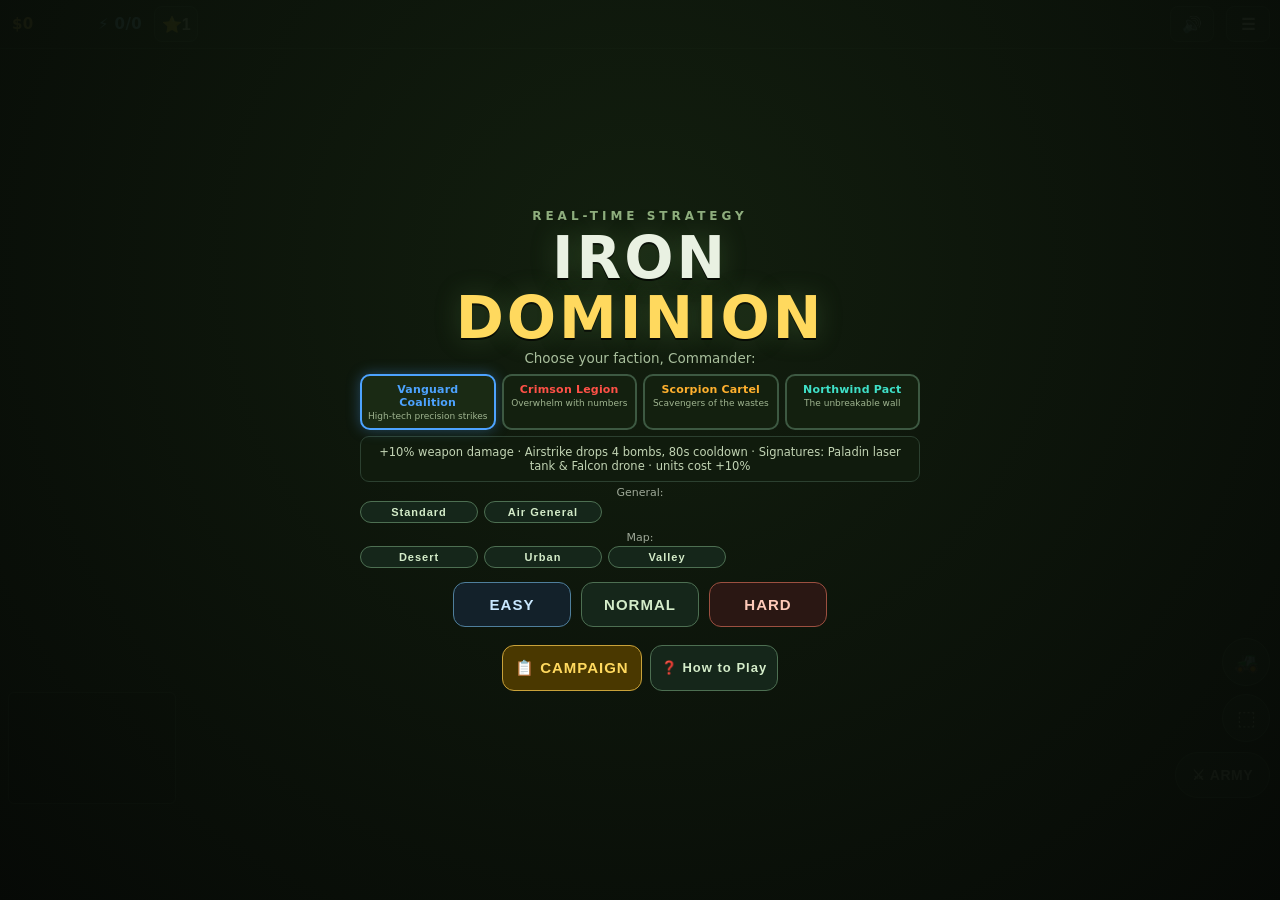
==== iron-dominion/index.html @ 322956d9 "fix(iron-dominion): compact faction grid, collapse how-to, add PWA install - Faction grid: 4-column " ====
<!DOCTYPE html>
<html lang="en">
<head>
<meta charset="utf-8">
<meta name="viewport" content="width=device-width, initial-scale=1, maximum-scale=1, user-scalable=no, viewport-fit=cover">
<meta name="mobile-web-app-capable" content="yes">
<meta name="apple-mobile-web-app-capable" content="yes">
<meta name="apple-mobile-web-app-status-bar-style" content="black-translucent">
<meta name="apple-mobile-web-app-title" content="Iron Dominion">
<meta name="theme-color" content="#0d140e">
<link rel="manifest" href="manifest.json">
<link rel="apple-touch-icon" href="icon-192.png">
<title>IRON DOMINION — Mobile RTS</title>
<link rel="stylesheet" href="css/style.css">
</head>
<body>
<canvas id="game"></canvas>
<div id="topbar">
  <span id="money">$0</span>
  <span id="power">⚡ 0/0</span>
  <button id="rankBtn" class="ibtn">⭐1</button>
  <button id="muteBtn" class="ibtn" style="margin-left:auto">🔊</button>
  <button id="menuBtn" class="ibtn">☰</button>
</div>
<div id="powers"></div>
<canvas id="mini" width="168" height="112"></canvas>
<button id="dozBtn" title="Cycle dozers">🚜</button>
<button id="selBtn" title="Box select">⬚</button>
<button id="armyBtn">⚔ ARMY</button>
<div id="card"></div>
<div id="toasts"></div>
<div id="overlay"></div>
<script>if('serviceWorker' in navigator)navigator.serviceWorker.register('sw.js')</script>
<script src="js/audio.js"></script>
<script src="js/config.js"></script>
<script src="js/state.js"></script>
<script src="js/helpers.js"></script>
<script src="js/world.js"></script>
<script src="js/units.js"></script>
<script src="js/buildings.js"></script>
<script src="js/projectiles.js"></script>
<script src="js/ai.js"></script>
<script src="js/render.js"></script>
<script src="js/campaign.js"></script>
<script src="js/ui.js"></script>
<script src="js/main.js"></script>
</body>
</html>
---- iron-dominion/css/style.css ----
*{margin:0;padding:0;box-sizing:border-box;-webkit-tap-highlight-color:transparent;user-select:none;-webkit-user-select:none;touch-action:manipulation}
html,body{width:100%;height:100%;overflow:hidden;position:fixed;background:#0a0e09;color:#dce6d4;font-family:"Segoe UI",Roboto,system-ui,sans-serif}
#game{position:absolute;inset:0;display:block;touch-action:none}
#topbar{position:absolute;top:0;left:0;right:0;z-index:6;display:flex;align-items:center;gap:12px;
  padding:calc(6px + env(safe-area-inset-top)) 10px 6px 12px;
  background:linear-gradient(#0d140eee,#0d140e99);border-bottom:1px solid #2d4231;font-weight:700;font-size:15px;letter-spacing:.4px}
#money{color:#ffd95e;min-width:74px}
#power{color:#86d7ff}
#power.low{color:#ff6a5e;animation:blink 1s infinite}
@keyframes blink{50%{opacity:.4}}
.ibtn{background:#16221a;border:1px solid #3a533e;color:#dce6d4;border-radius:8px;min-width:44px;height:36px;font-size:16px;font-weight:700}
.ibtn:active{background:#26392a}
#rankBtn.pts{border-color:#ffd95e;color:#ffe9a0;box-shadow:0 0 12px #ffd95e66;animation:rpulse 1.3s infinite}
@keyframes rpulse{50%{box-shadow:0 0 20px #ffd95eaa}}
#powers{position:absolute;left:8px;top:calc(54px + env(safe-area-inset-top));z-index:5;display:flex;flex-direction:column;gap:8px}
.pbtn{width:54px;height:54px;border-radius:14px;background:#13211bee;border:1px solid #3f5d70;color:#bfe6ff;
  font-size:19px;line-height:1.05;display:flex;flex-direction:column;align-items:center;justify-content:center;
  box-shadow:0 3px 10px #0007}
.pbtn .pcd{font-size:9px;font-weight:800;letter-spacing:.4px;color:#9fc6de;margin-top:1px}
.pbtn:active{background:#1f3442}
.pbtn:disabled{opacity:.45}
.pbtn.arm{background:#5e2d20;border-color:#ff9a6b;color:#ffd9c9;box-shadow:0 0 14px #ff8a5577}
.pbtn.arm .pcd{color:#ffc9ae}
#pw_nuke{border-color:#8a5a2e;color:#ffd9a8}#pw_nuke .pcd{color:#e8c184}
#pw_nuke:not(:disabled){border-color:#ffb02e;box-shadow:0 0 16px #ffb02e55;animation:npulse 1.2s infinite}
@keyframes npulse{50%{box-shadow:0 0 26px #ffb02e99}}
.hid{display:none!important}
#mini{position:absolute;left:8px;bottom:calc(96px + env(safe-area-inset-bottom));width:168px;height:112px;z-index:5;
  border:1px solid #3a533e;border-radius:6px;background:#000;touch-action:none}
#armyBtn{position:absolute;right:10px;bottom:calc(102px + env(safe-area-inset-bottom));z-index:5;height:46px;padding:0 16px;
  border-radius:23px;background:#1b2a1f;border:1px solid #4d6f52;color:#d4ecc9;font-weight:800;font-size:14px;letter-spacing:.5px}
#armyBtn:active{background:#2b4530}
#selBtn,#dozBtn{position:absolute;right:10px;z-index:5;width:48px;height:48px;border-radius:24px;
  background:#1b2a1f;border:1px solid #4d6f52;color:#d4ecc9;font-size:20px}
#selBtn{bottom:calc(158px + env(safe-area-inset-bottom))}
#dozBtn{bottom:calc(214px + env(safe-area-inset-bottom))}
#selBtn:active,#dozBtn:active{background:#2b4530}
#selBtn.on{background:#3a5a2a;border-color:#9fe27c;box-shadow:0 0 12px #9fe27c55}
#card{position:absolute;left:0;right:0;bottom:0;z-index:6;min-height:84px;display:flex;gap:8px;align-items:stretch;overflow-x:auto;
  padding:8px 8px calc(8px + env(safe-area-inset-bottom));
  background:linear-gradient(#101a11cc,#0b110cf2);border-top:1px solid #2d4231}
#card:empty{display:none}
#card::-webkit-scrollbar{display:none}
.cbtn{flex:0 0 auto;min-width:82px;max-width:124px;background:#172519;border:1px solid #3d5942;border-radius:10px;color:#e9f1e2;
  padding:8px 9px;display:flex;flex-direction:column;align-items:center;justify-content:center;gap:2px}
.cbtn:active{background:#23381f}
.cbtn:disabled{opacity:.35}
.cbtn .ic{font-size:25px;line-height:1.1}
.cbtn .icimg{width:36px;height:36px;display:block;margin:0 auto}
.qimg{width:20px;height:20px;vertical-align:middle}
.cbtn.sig{border-color:#8a6d2e;background:#1f1d12}
.fgrid{display:grid;grid-template-columns:repeat(4,1fr);gap:6px;margin:8px 0 6px}
.fcard{border:2px solid #3d5942;border-radius:10px;padding:7px 5px;background:#13200f;text-align:center;cursor:pointer}
.fcard .fname{font-weight:800;font-size:11px;color:var(--fc);letter-spacing:.2px}
.fcard .ftag{font-size:9px;color:#9eb38f;margin-top:2px}
.fcard.sel{border-color:var(--fc);background:#1a2a14;box-shadow:0 0 14px color-mix(in srgb,var(--fc) 35%,transparent)}
.fdesc{font-size:11.5px;color:#c2d4b4;background:#101b0d;border:1px solid #2c4030;border-radius:9px;padding:8px 10px;margin-bottom:4px;min-height:42px}
.cbtn .nm{font-size:10.5px;white-space:nowrap;opacity:.95}
.cbtn .cost{font-size:11px;color:#ffd95e;font-weight:700}
.cbtn.confirm{background:#1e3c23;border-color:#62b169;min-width:96px}
.cbtn.cancel{background:#3c1e1e;border-color:#ad5c52;min-width:84px}
.cbtn.warn{border-color:#a8884a}
.cinfo{flex:0 0 auto;display:flex;flex-direction:column;justify-content:center;gap:3px;padding:4px 10px;font-size:12px;color:#b9cbae;max-width:46vw}
.cinfo b{color:#e9f1e2;font-size:13px}
.qrow{display:flex;gap:4px;align-items:center}
.qchip{background:#21331f;border:1px solid #3d5942;border-radius:6px;font-size:11px;padding:2px 7px;color:#cfe3c4}
#toasts{position:absolute;top:calc(56px + env(safe-area-inset-top));left:50%;transform:translateX(-50%);z-index:8;
  display:flex;flex-direction:column;gap:6px;pointer-events:none;width:max-content;max-width:92%}
.toast{background:#101c12e8;border:1px solid #41603f;padding:8px 16px;border-radius:8px;font-size:13px;font-weight:600;text-align:center;
  box-shadow:0 4px 14px #0009;animation:tin .22s ease}
@keyframes tin{from{opacity:0;transform:translateY(-8px)}to{opacity:1;transform:none}}
#overlay{position:absolute;inset:0;z-index:20;background:radial-gradient(ellipse at 50% 30%,#13200fee,#060906f6);
  display:flex;align-items:center;justify-content:center;text-align:center;padding:18px;overflow-y:auto}
.panel{max-width:560px;width:100%}
.eyebrow{font-size:12px;letter-spacing:4px;color:#8fae7e;font-weight:700}
h1{font-size:clamp(34px,9vw,58px);letter-spacing:3px;color:#e9f1e2;line-height:1.02;margin:6px 0 2px;
  text-shadow:0 0 26px #6fae5b44,0 2px 0 #000}
h1 span{color:#ffd95e}
.sub{color:#a9bf9d;font-size:13.5px;margin-bottom:18px}
.dbtns{display:flex;gap:10px;justify-content:center;flex-wrap:wrap;margin:14px 0 18px}
.dbtn{min-width:118px;padding:13px 10px;border-radius:12px;font-weight:800;font-size:15px;letter-spacing:1px;border:1px solid #4d6f52;background:#15261a;color:#d4ecc9}
.dbtn:active{background:#27422c}
.dbtn.hard{border-color:#9c5040;color:#ffc9b8;background:#2a1713}
.dbtn.easy{border-color:#4f7f9c;color:#c9e8ff;background:#13212a}
.howto{font-size:12.5px;color:#9db391;line-height:1.75;text-align:left;display:none;background:#0e160fcc;border:1px solid #2d4231;border-radius:12px;padding:12px 16px}
.howto.open{display:inline-block}
.dbtn.install{border-color:#4a8ccc;color:#c9e4ff;background:#101e2a}
#installBtn{display:none}
.howto b{color:#dce6d4}
.bigres{font-size:clamp(40px,10vw,64px);font-weight:900;letter-spacing:4px;margin:4px 0}
.bigres.win{color:#9fe27c;text-shadow:0 0 30px #6fae5b66}
.bigres.lose{color:#ff7a68;text-shadow:0 0 30px #ae3c2c66}
@media (orientation:landscape) and (max-height:520px){
  #topbar{padding-top:calc(3px + env(safe-area-inset-top));padding-bottom:3px;font-size:13px}
  .ibtn{height:30px;min-width:36px;font-size:14px}
  #powers{top:calc(40px + env(safe-area-inset-top));gap:5px}
  .pbtn{width:44px;height:44px;font-size:15px;border-radius:11px}
  #mini{width:120px;height:80px;bottom:calc(68px + env(safe-area-inset-bottom))}
  #armyBtn{bottom:calc(72px + env(safe-area-inset-bottom));height:36px;font-size:12px;padding:0 12px}
  #selBtn{bottom:calc(116px + env(safe-area-inset-bottom));width:40px;height:40px;border-radius:20px}
  #dozBtn{bottom:calc(162px + env(safe-area-inset-bottom));width:40px;height:40px;border-radius:20px}
  #card{min-height:58px;padding:4px 6px calc(4px + env(safe-area-inset-bottom))}
  .cbtn{min-width:64px;max-width:96px;padding:4px 6px;border-radius:8px}
  .cbtn .ic{font-size:19px}
  .cbtn .nm{font-size:9px}
  .cbtn .cost{font-size:9.5px}
  .cbtn .icimg{width:28px;height:28px}
  .cinfo{font-size:11px;max-width:38vw}
}
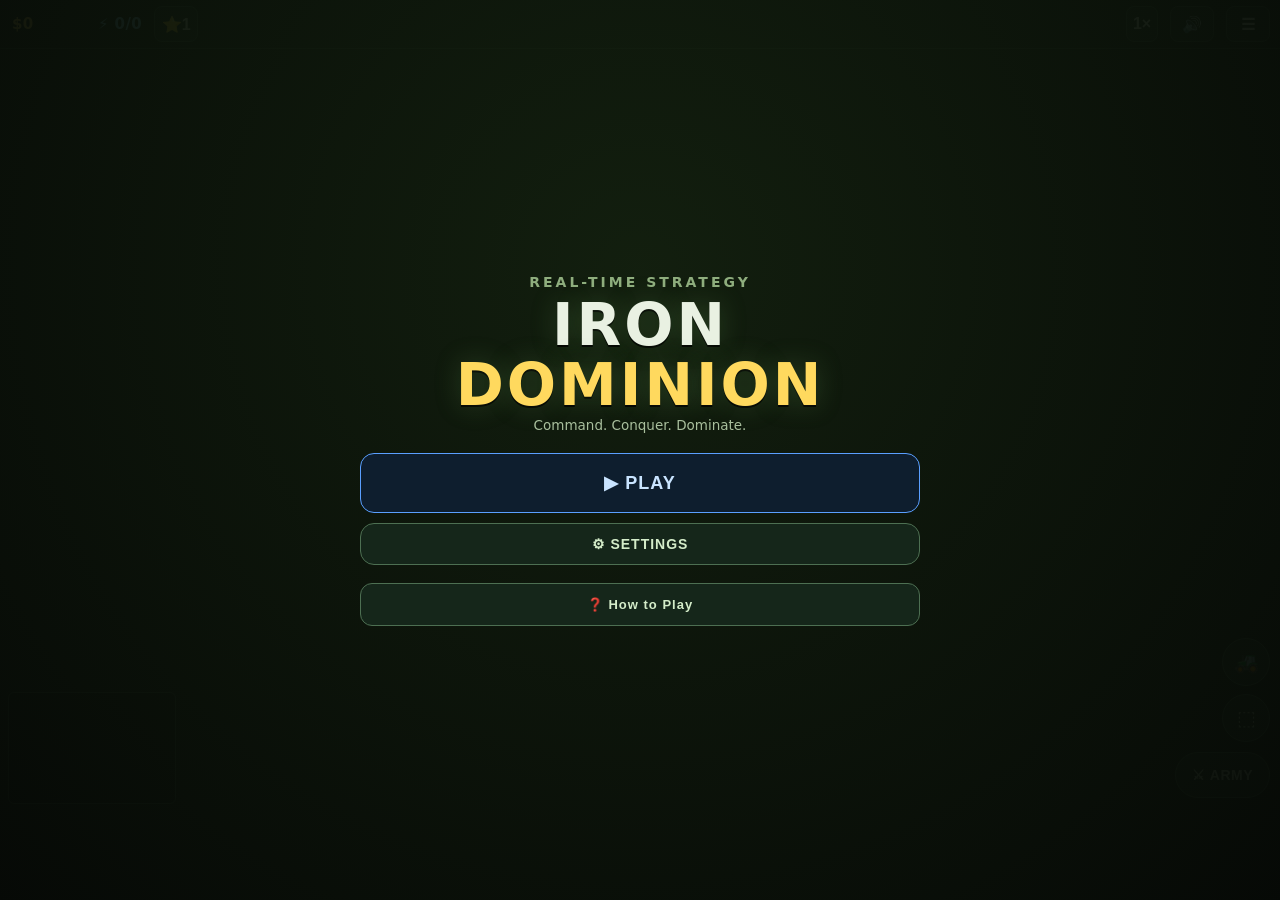
==== commit 16fe13ba: "Add game speed, kill stats, radar tower, heavy bomber, AI faction picker, map preview - Game speed t" ====
--- a/iron-dominion/index.html
+++ b/iron-dominion/index.html
@@ -19,7 +19,8 @@
   <span id="money">$0</span>
   <span id="power">⚡ 0/0</span>
   <button id="rankBtn" class="ibtn">⭐1</button>
-  <button id="muteBtn" class="ibtn" style="margin-left:auto">🔊</button>
+  <button id="speedBtn" class="ibtn" style="margin-left:auto;min-width:32px">1×</button>
+  <button id="muteBtn" class="ibtn">🔊</button>
   <button id="menuBtn" class="ibtn">☰</button>
 </div>
 <div id="powers"></div>
--- a/iron-dominion/css/style.css
+++ b/iron-dominion/css/style.css
@@ -51,8 +51,8 @@
 .cbtn.sig{border-color:#8a6d2e;background:#1f1d12}
 .fgrid{display:grid;grid-template-columns:repeat(4,1fr);gap:6px;margin:8px 0 6px}
 .fcard{border:2px solid #3d5942;border-radius:10px;padding:7px 5px;background:#13200f;text-align:center;cursor:pointer}
-.fcard .fname{font-weight:800;font-size:11px;color:var(--fc);letter-spacing:.2px}
-.fcard .ftag{font-size:9px;color:#9eb38f;margin-top:2px}
+.fcard .fname{font-weight:800;font-size:11px;color:var(--fc);letter-spacing:.2px;overflow:hidden;text-overflow:ellipsis;white-space:nowrap}
+.fcard .ftag{font-size:9px;color:#9eb38f;margin-top:2px;overflow:hidden;display:-webkit-box;-webkit-line-clamp:2;-webkit-box-orient:vertical}
 .fcard.sel{border-color:var(--fc);background:#1a2a14;box-shadow:0 0 14px color-mix(in srgb,var(--fc) 35%,transparent)}
 .fdesc{font-size:11.5px;color:#c2d4b4;background:#101b0d;border:1px solid #2c4030;border-radius:9px;padding:8px 10px;margin-bottom:4px;min-height:42px}
 .cbtn .nm{font-size:10.5px;white-space:nowrap;opacity:.95}
@@ -80,6 +80,7 @@
 .dbtns{display:flex;gap:10px;justify-content:center;flex-wrap:wrap;margin:14px 0 18px}
 .dbtn{min-width:118px;padding:13px 10px;border-radius:12px;font-weight:800;font-size:15px;letter-spacing:1px;border:1px solid #4d6f52;background:#15261a;color:#d4ecc9}
 .dbtn:active{background:#27422c}
+.dbtn.sel{border-color:#9fe27c;background:#1c3520;color:#d4f0c8;box-shadow:0 0 10px #6fae5b44}
 .dbtn.hard{border-color:#9c5040;color:#ffc9b8;background:#2a1713}
 .dbtn.easy{border-color:#4f7f9c;color:#c9e8ff;background:#13212a}
 .howto{font-size:12.5px;color:#9db391;line-height:1.75;text-align:left;display:none;background:#0e160fcc;border:1px solid #2d4231;border-radius:12px;padding:12px 16px}
@@ -90,6 +91,31 @@
 .bigres{font-size:clamp(40px,10vw,64px);font-weight:900;letter-spacing:4px;margin:4px 0}
 .bigres.win{color:#9fe27c;text-shadow:0 0 30px #6fae5b66}
 .bigres.lose{color:#ff7a68;text-shadow:0 0 30px #ae3c2c66}
+/* Multi-screen menu */
+.scr-title{font-size:clamp(11px,3vw,14px);letter-spacing:3px;color:#8fae7e;font-weight:700;margin-bottom:4px}
+.big-btn{width:100%;padding:18px 16px;border-radius:14px;font-weight:800;font-size:18px;letter-spacing:1px;border:1px solid #4d6f52;background:#15261a;color:#d4ecc9;margin-bottom:10px;display:flex;align-items:center;justify-content:center;gap:10px}
+.big-btn:active{background:#27422c}
+.big-btn.campaign{border-color:#c9a23a;background:#2a1e08;color:#ffd95e}
+.big-btn.arcade{border-color:#5a9fff;background:#0e1e2e;color:#c9e4ff}
+.nav-row{display:flex;justify-content:space-between;align-items:center;margin-top:16px;gap:10px}
+.back-btn{padding:10px 16px;font-size:13px;min-width:80px}
+.next-btn{padding:10px 20px;font-size:14px;font-weight:800;min-width:100px;background:#1c4a24;border-color:#5ec468;color:#c8f0cc}
+.fgrid2{display:grid;grid-template-columns:1fr 1fr;gap:10px;margin:10px 0 8px}
+.fcard2{border:2px solid #3d5942;border-radius:12px;padding:12px 10px;background:#13200f;text-align:left;cursor:pointer}
+.fcard2 .fname{font-weight:800;font-size:13px;color:var(--fc)}
+.fcard2 .ftag{font-size:10.5px;color:#9eb38f;margin-top:3px}
+.fcard2.sel{border-color:var(--fc);background:#1a2a14;box-shadow:0 0 14px color-mix(in srgb,var(--fc) 35%,transparent)}
+.mode-grid{display:grid;grid-template-columns:1fr 1fr;gap:8px;margin:10px 0}
+.mode-card{padding:12px 10px;border-radius:12px;border:1px solid #4d6f52;background:#15261a;color:#d4ecc9;font-weight:700;font-size:14px;text-align:center;cursor:pointer}
+.mode-card.sel{border-color:#9fe27c;background:#1c3520;color:#d4f0c8;box-shadow:0 0 10px #6fae5b44}
+.mode-card .mdesc{font-size:10px;color:#8aaa80;font-weight:400;margin-top:4px}
+.lobby-slots{display:flex;flex-direction:column;gap:5px;margin:8px 0}
+.lslot{display:flex;align-items:center;gap:7px;background:rgba(255,255,255,.04);border-radius:9px;padding:7px 8px;border:1px solid rgba(255,255,255,.07)}
+.lslot-dot{width:22px;height:22px;border-radius:50%;flex-shrink:0;display:flex;align-items:center;justify-content:center;font-size:11px;font-weight:800}
+.lslot-team{font-size:11px;padding:3px 8px;min-width:58px;flex-shrink:0}
+.lslot-team-fixed{font-size:11px;min-width:58px;flex-shrink:0;color:#8aaa80;text-align:center}
+.lslot-type{font-size:11px;flex:1;padding:4px 8px;text-align:center}
+.lslot-you{font-size:11px;flex:1;text-align:center;color:#7ac0e8;opacity:.9;font-style:italic}
 @media (orientation:landscape) and (max-height:520px){
   #topbar{padding-top:calc(3px + env(safe-area-inset-top));padding-bottom:3px;font-size:13px}
   .ibtn{height:30px;min-width:36px;font-size:14px}
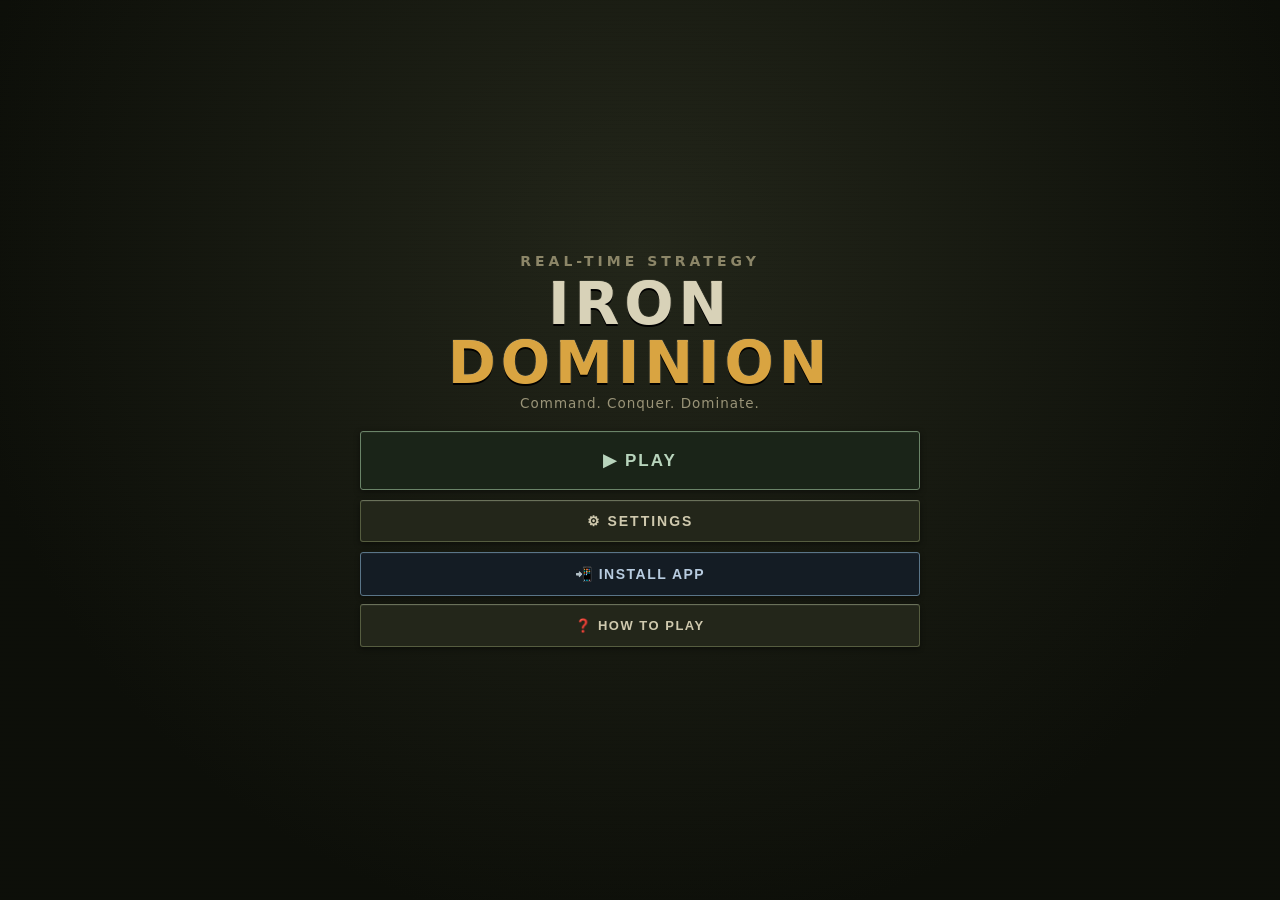
==== commit 80bbd371: "Military UI theme, PWA install fix, AI combat overhaul, QoL batch PWA install (was broken): - Icons " ====
--- a/iron-dominion/index.html
+++ b/iron-dominion/index.html
@@ -7,7 +7,7 @@
 <meta name="apple-mobile-web-app-capable" content="yes">
 <meta name="apple-mobile-web-app-status-bar-style" content="black-translucent">
 <meta name="apple-mobile-web-app-title" content="Iron Dominion">
-<meta name="theme-color" content="#0d140e">
+<meta name="theme-color" content="#1a1d14">
 <link rel="manifest" href="manifest.json">
 <link rel="apple-touch-icon" href="icon-192.png">
 <title>IRON DOMINION — Mobile RTS</title>
--- a/iron-dominion/css/style.css
+++ b/iron-dominion/css/style.css
@@ -1,132 +1,178 @@
+/* ════════════════════════════════════════════════════════
+   IRON DOMINION — military command console theme
+   Palette: gunmetal · olive drab · khaki · stencil amber
+   ════════════════════════════════════════════════════════ */
 *{margin:0;padding:0;box-sizing:border-box;-webkit-tap-highlight-color:transparent;user-select:none;-webkit-user-select:none;touch-action:manipulation}
-html,body{width:100%;height:100%;overflow:hidden;position:fixed;background:#0a0e09;color:#dce6d4;font-family:"Segoe UI",Roboto,system-ui,sans-serif}
+html,body{width:100%;height:100%;overflow:hidden;position:fixed;background:#14160f;color:#d8d2b8;
+  font-family:"Segoe UI",Roboto,system-ui,sans-serif}
 #game{position:absolute;inset:0;display:block;touch-action:none}
+
+/* ── Top command strip ───────────────────────────────── */
 #topbar{position:absolute;top:0;left:0;right:0;z-index:6;display:flex;align-items:center;gap:12px;
   padding:calc(6px + env(safe-area-inset-top)) 10px 6px 12px;
-  background:linear-gradient(#0d140eee,#0d140e99);border-bottom:1px solid #2d4231;font-weight:700;font-size:15px;letter-spacing:.4px}
-#money{color:#ffd95e;min-width:74px}
-#power{color:#86d7ff}
-#power.low{color:#ff6a5e;animation:blink 1s infinite}
+  background:linear-gradient(#1d2018f2,#171a12e6);
+  border-bottom:2px solid #3a3f2e;
+  box-shadow:inset 0 1px 0 #4a4f3c,0 2px 6px #0008;
+  font-weight:700;font-size:15px;letter-spacing:.6px}
+#money{color:#d9a441;min-width:74px;font-variant-numeric:tabular-nums}
+#power{color:#8fb96e;font-variant-numeric:tabular-nums}
+#power.low{color:#cf5b44;animation:blink 1s infinite}
 @keyframes blink{50%{opacity:.4}}
-.ibtn{background:#16221a;border:1px solid #3a533e;color:#dce6d4;border-radius:8px;min-width:44px;height:36px;font-size:16px;font-weight:700}
-.ibtn:active{background:#26392a}
-#rankBtn.pts{border-color:#ffd95e;color:#ffe9a0;box-shadow:0 0 12px #ffd95e66;animation:rpulse 1.3s infinite}
-@keyframes rpulse{50%{box-shadow:0 0 20px #ffd95eaa}}
+.ibtn{background:#23261c;border:1px solid #4a4f3a;border-top-color:#5a604a;color:#cfc9ae;
+  border-radius:3px;min-width:44px;height:36px;font-size:16px;font-weight:700}
+.ibtn:active{background:#32362a}
+#rankBtn.pts{border-color:#d9a441;color:#e8c984;animation:rpulse 1.3s infinite}
+@keyframes rpulse{50%{background:#3a3322}}
+
+/* ── Powers (left column) ────────────────────────────── */
 #powers{position:absolute;left:8px;top:calc(54px + env(safe-area-inset-top));z-index:5;display:flex;flex-direction:column;gap:8px}
-.pbtn{width:54px;height:54px;border-radius:14px;background:#13211bee;border:1px solid #3f5d70;color:#bfe6ff;
-  font-size:19px;line-height:1.05;display:flex;flex-direction:column;align-items:center;justify-content:center;
-  box-shadow:0 3px 10px #0007}
-.pbtn .pcd{font-size:9px;font-weight:800;letter-spacing:.4px;color:#9fc6de;margin-top:1px}
-.pbtn:active{background:#1f3442}
+.pbtn{width:54px;height:54px;border-radius:3px;background:#1e2118f0;border:1px solid #4a4f3a;border-top-color:#5a604a;
+  color:#cfc9ae;font-size:19px;line-height:1.05;display:flex;flex-direction:column;align-items:center;justify-content:center;
+  box-shadow:inset 0 1px 0 #ffffff0f,0 3px 8px #0008}
+.pbtn .pcd{font-size:9px;font-weight:800;letter-spacing:.5px;color:#9a9478;margin-top:1px;text-transform:uppercase}
+.pbtn:active{background:#2c3024}
 .pbtn:disabled{opacity:.45}
-.pbtn.arm{background:#5e2d20;border-color:#ff9a6b;color:#ffd9c9;box-shadow:0 0 14px #ff8a5577}
-.pbtn.arm .pcd{color:#ffc9ae}
-#pw_nuke{border-color:#8a5a2e;color:#ffd9a8}#pw_nuke .pcd{color:#e8c184}
-#pw_nuke:not(:disabled){border-color:#ffb02e;box-shadow:0 0 16px #ffb02e55;animation:npulse 1.2s infinite}
-@keyframes npulse{50%{box-shadow:0 0 26px #ffb02e99}}
+.pbtn.arm{background:#42291c;border-color:#c4763e;color:#e8c1a0}
+.pbtn.arm .pcd{color:#dba87e}
+#pw_nuke{border-color:#7a5c30;color:#e0c089}#pw_nuke .pcd{color:#c9a86a}
+#pw_nuke:not(:disabled){border-color:#d9a441;animation:npulse 1.2s infinite}
+@keyframes npulse{50%{background:#3a3018}}
 .hid{display:none!important}
+
+/* ── Minimap / side buttons ──────────────────────────── */
 #mini{position:absolute;left:8px;bottom:calc(96px + env(safe-area-inset-bottom));width:168px;height:112px;z-index:5;
-  border:1px solid #3a533e;border-radius:6px;background:#000;touch-action:none}
+  border:2px solid #3a3f2e;border-radius:2px;background:#000;touch-action:none;
+  box-shadow:inset 0 0 0 1px #565d44,0 3px 8px #0008}
 #armyBtn{position:absolute;right:10px;bottom:calc(102px + env(safe-area-inset-bottom));z-index:5;height:46px;padding:0 16px;
-  border-radius:23px;background:#1b2a1f;border:1px solid #4d6f52;color:#d4ecc9;font-weight:800;font-size:14px;letter-spacing:.5px}
-#armyBtn:active{background:#2b4530}
-#selBtn,#dozBtn{position:absolute;right:10px;z-index:5;width:48px;height:48px;border-radius:24px;
-  background:#1b2a1f;border:1px solid #4d6f52;color:#d4ecc9;font-size:20px}
+  border-radius:3px;background:#262a1c;border:1px solid #565d40;border-top-color:#6a715a;
+  color:#cfc9ae;font-weight:800;font-size:14px;letter-spacing:1.5px;text-transform:uppercase}
+#armyBtn:active{background:#363c2a}
+#selBtn,#dozBtn{position:absolute;right:10px;z-index:5;width:48px;height:48px;border-radius:3px;
+  background:#262a1c;border:1px solid #565d40;border-top-color:#6a715a;color:#cfc9ae;font-size:20px}
 #selBtn{bottom:calc(158px + env(safe-area-inset-bottom))}
 #dozBtn{bottom:calc(214px + env(safe-area-inset-bottom))}
-#selBtn:active,#dozBtn:active{background:#2b4530}
-#selBtn.on{background:#3a5a2a;border-color:#9fe27c;box-shadow:0 0 12px #9fe27c55}
+#selBtn:active,#dozBtn:active{background:#363c2a}
+#selBtn.on{background:#3c4426;border-color:#9aa45e;color:#e0e0b8}
+
+/* ── Bottom command card ─────────────────────────────── */
 #card{position:absolute;left:0;right:0;bottom:0;z-index:6;min-height:84px;display:flex;gap:8px;align-items:stretch;overflow-x:auto;
   padding:8px 8px calc(8px + env(safe-area-inset-bottom));
-  background:linear-gradient(#101a11cc,#0b110cf2);border-top:1px solid #2d4231}
+  background:linear-gradient(#1b1e15ee,#14170ff7);
+  border-top:2px solid #3a3f2e;box-shadow:inset 0 1px 0 #4a4f3c}
 #card:empty{display:none}
 #card::-webkit-scrollbar{display:none}
-.cbtn{flex:0 0 auto;min-width:82px;max-width:124px;background:#172519;border:1px solid #3d5942;border-radius:10px;color:#e9f1e2;
-  padding:8px 9px;display:flex;flex-direction:column;align-items:center;justify-content:center;gap:2px}
-.cbtn:active{background:#23381f}
+.cbtn{flex:0 0 auto;min-width:82px;max-width:124px;background:#23261a;border:1px solid #4a4f38;border-top-color:#5c624a;
+  border-radius:3px;color:#d8d2b8;padding:8px 9px;display:flex;flex-direction:column;align-items:center;justify-content:center;gap:2px;
+  box-shadow:inset 0 1px 0 #ffffff0a}
+.cbtn:active{background:#31352a}
 .cbtn:disabled{opacity:.35}
 .cbtn .ic{font-size:25px;line-height:1.1}
 .cbtn .icimg{width:36px;height:36px;display:block;margin:0 auto}
 .qimg{width:20px;height:20px;vertical-align:middle}
-.cbtn.sig{border-color:#8a6d2e;background:#1f1d12}
-.fgrid{display:grid;grid-template-columns:repeat(4,1fr);gap:6px;margin:8px 0 6px}
-.fcard{border:2px solid #3d5942;border-radius:10px;padding:7px 5px;background:#13200f;text-align:center;cursor:pointer}
-.fcard .fname{font-weight:800;font-size:11px;color:var(--fc);letter-spacing:.2px;overflow:hidden;text-overflow:ellipsis;white-space:nowrap}
-.fcard .ftag{font-size:9px;color:#9eb38f;margin-top:2px;overflow:hidden;display:-webkit-box;-webkit-line-clamp:2;-webkit-box-orient:vertical}
-.fcard.sel{border-color:var(--fc);background:#1a2a14;box-shadow:0 0 14px color-mix(in srgb,var(--fc) 35%,transparent)}
-.fdesc{font-size:11.5px;color:#c2d4b4;background:#101b0d;border:1px solid #2c4030;border-radius:9px;padding:8px 10px;margin-bottom:4px;min-height:42px}
-.cbtn .nm{font-size:10.5px;white-space:nowrap;opacity:.95}
-.cbtn .cost{font-size:11px;color:#ffd95e;font-weight:700}
-.cbtn.confirm{background:#1e3c23;border-color:#62b169;min-width:96px}
-.cbtn.cancel{background:#3c1e1e;border-color:#ad5c52;min-width:84px}
-.cbtn.warn{border-color:#a8884a}
-.cinfo{flex:0 0 auto;display:flex;flex-direction:column;justify-content:center;gap:3px;padding:4px 10px;font-size:12px;color:#b9cbae;max-width:46vw}
-.cinfo b{color:#e9f1e2;font-size:13px}
+.cbtn.sig{border-color:#7a5c30;background:#2a2414}
+.cbtn .nm{font-size:10.5px;white-space:nowrap;opacity:.95;letter-spacing:.3px}
+.cbtn .cost{font-size:11px;color:#d9a441;font-weight:700;font-variant-numeric:tabular-nums}
+.cbtn.confirm{background:#283420;border-color:#7a8c50;min-width:96px}
+.cbtn.cancel{background:#342018;border-color:#96503c;min-width:84px}
+.cbtn.warn{border-color:#8c7440;background:#28251a;
+  background-image:repeating-linear-gradient(-45deg,transparent 0 8px,#d9a4410a 8px 16px)}
+.cinfo{flex:0 0 auto;display:flex;flex-direction:column;justify-content:center;gap:3px;padding:4px 10px;font-size:12px;color:#aaa68c;max-width:46vw}
+.cinfo b{color:#d8d2b8;font-size:13px;letter-spacing:.3px}
+.ccat-btn{min-width:64px;max-width:72px;background:#1b1e14;border-color:#3c4130}
+.ccat-btn .ic{font-size:13px}
+.ccat-btn.open{background:#2a2e1e;border-color:#7a8456;box-shadow:inset 0 0 0 1px #7a845633}
 .qrow{display:flex;gap:4px;align-items:center}
-.qchip{background:#21331f;border:1px solid #3d5942;border-radius:6px;font-size:11px;padding:2px 7px;color:#cfe3c4}
+.qchip{background:#2a2e1e;border:1px solid #4a4f38;border-radius:3px;font-size:11px;padding:2px 7px;color:#c5bfa2;
+  cursor:pointer;display:inline-flex;align-items:center;gap:3px}
+.qchip:hover{background:#3a3326;border-color:#a8643c}
+.qchip:active{background:#3a241c}
+
+/* ── Toasts ──────────────────────────────────────────── */
 #toasts{position:absolute;top:calc(56px + env(safe-area-inset-top));left:50%;transform:translateX(-50%);z-index:8;
   display:flex;flex-direction:column;gap:6px;pointer-events:none;width:max-content;max-width:92%}
-.toast{background:#101c12e8;border:1px solid #41603f;padding:8px 16px;border-radius:8px;font-size:13px;font-weight:600;text-align:center;
-  box-shadow:0 4px 14px #0009;animation:tin .22s ease}
+.toast{background:#1c1f15f0;border:1px solid #4a4f38;border-left:3px solid #d9a441;padding:8px 16px;border-radius:2px;
+  font-size:13px;font-weight:600;text-align:left;letter-spacing:.2px;
+  box-shadow:0 4px 14px #000a;animation:tin .22s ease}
 @keyframes tin{from{opacity:0;transform:translateY(-8px)}to{opacity:1;transform:none}}
-#overlay{position:absolute;inset:0;z-index:20;background:radial-gradient(ellipse at 50% 30%,#13200fee,#060906f6);
+
+/* ── Overlay / menus (briefing-room) ─────────────────── */
+#overlay{position:absolute;inset:0;z-index:20;
+  background:
+    repeating-linear-gradient(0deg,transparent 0 3px,#0000000d 3px 4px),
+    radial-gradient(ellipse at 50% 28%,#23261a,#0d0f09 75%);
   display:flex;align-items:center;justify-content:center;text-align:center;padding:18px;overflow-y:auto}
 .panel{max-width:560px;width:100%}
-.eyebrow{font-size:12px;letter-spacing:4px;color:#8fae7e;font-weight:700}
-h1{font-size:clamp(34px,9vw,58px);letter-spacing:3px;color:#e9f1e2;line-height:1.02;margin:6px 0 2px;
-  text-shadow:0 0 26px #6fae5b44,0 2px 0 #000}
-h1 span{color:#ffd95e}
-.sub{color:#a9bf9d;font-size:13.5px;margin-bottom:18px}
+.eyebrow{font-size:11px;letter-spacing:5px;color:#8c8668;font-weight:700;text-transform:uppercase}
+h1{font-size:clamp(34px,9vw,58px);letter-spacing:5px;color:#d8d2b8;line-height:1.02;margin:6px 0 2px;
+  text-transform:uppercase;font-weight:900;
+  text-shadow:0 2px 0 #000,0 0 1px #d8d2b8}
+h1 span{color:#d9a441}
+.sub{color:#9a9478;font-size:13.5px;margin-bottom:18px;letter-spacing:1px}
 .dbtns{display:flex;gap:10px;justify-content:center;flex-wrap:wrap;margin:14px 0 18px}
-.dbtn{min-width:118px;padding:13px 10px;border-radius:12px;font-weight:800;font-size:15px;letter-spacing:1px;border:1px solid #4d6f52;background:#15261a;color:#d4ecc9}
-.dbtn:active{background:#27422c}
-.dbtn.sel{border-color:#9fe27c;background:#1c3520;color:#d4f0c8;box-shadow:0 0 10px #6fae5b44}
-.dbtn.hard{border-color:#9c5040;color:#ffc9b8;background:#2a1713}
-.dbtn.easy{border-color:#4f7f9c;color:#c9e8ff;background:#13212a}
-.howto{font-size:12.5px;color:#9db391;line-height:1.75;text-align:left;display:none;background:#0e160fcc;border:1px solid #2d4231;border-radius:12px;padding:12px 16px}
+.dbtn{min-width:118px;padding:13px 10px;border-radius:3px;font-weight:800;font-size:14px;letter-spacing:1.5px;text-transform:uppercase;
+  border:1px solid #565d40;border-top-color:#6a715a;background:#23261a;color:#cfc9ae;
+  box-shadow:inset 0 1px 0 #ffffff0a,0 2px 5px #0006}
+.dbtn:active{background:#33382a}
+.dbtn.sel{border-color:#9aa45e;background:#2e3420;color:#e0e0b8;box-shadow:inset 0 0 0 1px #9aa45e44}
+.dbtn.hard{border-color:#96503c;color:#dba890;background:#291712}
+.dbtn.easy{border-color:#5a7560;color:#b8d4bc;background:#16201a}
+.howto{font-size:12.5px;color:#a8a48c;line-height:1.75;text-align:left;display:none;
+  background:#171a10d8;border:1px solid #3a3f2e;border-left:3px solid #8c8668;border-radius:2px;padding:12px 16px}
 .howto.open{display:inline-block}
-.dbtn.install{border-color:#4a8ccc;color:#c9e4ff;background:#101e2a}
-#installBtn{display:none}
-.howto b{color:#dce6d4}
-.bigres{font-size:clamp(40px,10vw,64px);font-weight:900;letter-spacing:4px;margin:4px 0}
-.bigres.win{color:#9fe27c;text-shadow:0 0 30px #6fae5b66}
-.bigres.lose{color:#ff7a68;text-shadow:0 0 30px #ae3c2c66}
-/* Multi-screen menu */
-.scr-title{font-size:clamp(11px,3vw,14px);letter-spacing:3px;color:#8fae7e;font-weight:700;margin-bottom:4px}
-.big-btn{width:100%;padding:18px 16px;border-radius:14px;font-weight:800;font-size:18px;letter-spacing:1px;border:1px solid #4d6f52;background:#15261a;color:#d4ecc9;margin-bottom:10px;display:flex;align-items:center;justify-content:center;gap:10px}
-.big-btn:active{background:#27422c}
-.big-btn.campaign{border-color:#c9a23a;background:#2a1e08;color:#ffd95e}
-.big-btn.arcade{border-color:#5a9fff;background:#0e1e2e;color:#c9e4ff}
+.dbtn.install{border-color:#5a7588;color:#b8cce0;background:#141c24}
+#installBtn{display:block}
+.howto b{color:#d8d2b8}
+.bigres{font-size:clamp(40px,10vw,64px);font-weight:900;letter-spacing:6px;margin:4px 0;text-transform:uppercase}
+.bigres.win{color:#9aa45e;text-shadow:0 2px 0 #000}
+.bigres.lose{color:#cf5b44;text-shadow:0 2px 0 #000}
+
+/* ── Multi-screen menu ───────────────────────────────── */
+.scr-title{font-size:clamp(11px,3vw,14px);letter-spacing:4px;color:#8c8668;font-weight:700;margin-bottom:4px;text-transform:uppercase}
+.big-btn{width:100%;padding:18px 16px;border-radius:3px;font-weight:800;font-size:17px;letter-spacing:2px;text-transform:uppercase;
+  border:1px solid #565d40;border-top-color:#6a715a;background:#23261a;color:#cfc9ae;margin-bottom:10px;
+  display:flex;align-items:center;justify-content:center;gap:10px;
+  box-shadow:inset 0 1px 0 #ffffff0a,0 2px 6px #0007}
+.big-btn:active{background:#33382a}
+.big-btn.campaign{border-color:#a8852e;background:#262012;color:#d9a441}
+.big-btn.arcade{border-color:#6a8468;background:#1a2418;color:#b8d4bc}
 .nav-row{display:flex;justify-content:space-between;align-items:center;margin-top:16px;gap:10px}
 .back-btn{padding:10px 16px;font-size:13px;min-width:80px}
-.next-btn{padding:10px 20px;font-size:14px;font-weight:800;min-width:100px;background:#1c4a24;border-color:#5ec468;color:#c8f0cc}
+.next-btn{padding:10px 20px;font-size:14px;font-weight:800;min-width:100px;background:#2c3a20;border-color:#7a9450;color:#cce0b8}
+.fgrid{display:grid;grid-template-columns:repeat(4,1fr);gap:6px;margin:8px 0 6px}
+.fcard{border:2px solid #4a4f38;border-radius:3px;padding:7px 5px;background:#1b1e14;text-align:center;cursor:pointer}
+.fcard .fname{font-weight:800;font-size:11px;color:var(--fc);letter-spacing:.4px;overflow:hidden;text-overflow:ellipsis;white-space:nowrap;text-transform:uppercase}
+.fcard .ftag{font-size:9px;color:#9a9478;margin-top:2px;overflow:hidden;display:-webkit-box;-webkit-line-clamp:2;-webkit-box-orient:vertical}
+.fcard.sel{border-color:var(--fc);background:#24281a;box-shadow:inset 0 0 0 1px color-mix(in srgb,var(--fc) 45%,transparent)}
+.fdesc{font-size:11.5px;color:#a8a48c;background:#15180f;border:1px solid #3a3f2e;border-left:3px solid #565d44;border-radius:2px;padding:8px 10px;margin-bottom:4px;min-height:42px;text-align:left}
 .fgrid2{display:grid;grid-template-columns:1fr 1fr;gap:10px;margin:10px 0 8px}
-.fcard2{border:2px solid #3d5942;border-radius:12px;padding:12px 10px;background:#13200f;text-align:left;cursor:pointer}
-.fcard2 .fname{font-weight:800;font-size:13px;color:var(--fc)}
-.fcard2 .ftag{font-size:10.5px;color:#9eb38f;margin-top:3px}
-.fcard2.sel{border-color:var(--fc);background:#1a2a14;box-shadow:0 0 14px color-mix(in srgb,var(--fc) 35%,transparent)}
+.fcard2{border:2px solid #4a4f38;border-radius:3px;padding:12px 10px;background:#1b1e14;text-align:left;cursor:pointer}
+.fcard2 .fname{font-weight:800;font-size:13px;color:var(--fc);text-transform:uppercase;letter-spacing:.5px}
+.fcard2 .ftag{font-size:10.5px;color:#9a9478;margin-top:3px}
+.fcard2.sel{border-color:var(--fc);background:#24281a;box-shadow:inset 0 0 0 1px color-mix(in srgb,var(--fc) 45%,transparent)}
 .mode-grid{display:grid;grid-template-columns:1fr 1fr;gap:8px;margin:10px 0}
-.mode-card{padding:12px 10px;border-radius:12px;border:1px solid #4d6f52;background:#15261a;color:#d4ecc9;font-weight:700;font-size:14px;text-align:center;cursor:pointer}
-.mode-card.sel{border-color:#9fe27c;background:#1c3520;color:#d4f0c8;box-shadow:0 0 10px #6fae5b44}
-.mode-card .mdesc{font-size:10px;color:#8aaa80;font-weight:400;margin-top:4px}
+.mode-card{padding:12px 10px;border-radius:3px;border:1px solid #565d40;background:#23261a;color:#cfc9ae;font-weight:700;font-size:14px;text-align:center;cursor:pointer}
+.mode-card.sel{border-color:#9aa45e;background:#2e3420;color:#e0e0b8;box-shadow:inset 0 0 0 1px #9aa45e44}
+.mode-card .mdesc{font-size:10px;color:#8c8668;font-weight:400;margin-top:4px}
 .lobby-slots{display:flex;flex-direction:column;gap:5px;margin:8px 0}
-.lslot{display:flex;align-items:center;gap:7px;background:rgba(255,255,255,.04);border-radius:9px;padding:7px 8px;border:1px solid rgba(255,255,255,.07)}
-.lslot-dot{width:22px;height:22px;border-radius:50%;flex-shrink:0;display:flex;align-items:center;justify-content:center;font-size:11px;font-weight:800}
+.lslot{display:flex;align-items:center;gap:7px;background:#ffffff06;border-radius:3px;padding:7px 8px;border:1px solid #ffffff0e}
+.lslot-dot{width:22px;height:22px;border-radius:2px;flex-shrink:0;display:flex;align-items:center;justify-content:center;font-size:11px;font-weight:800}
 .lslot-team{font-size:11px;padding:3px 8px;min-width:58px;flex-shrink:0}
-.lslot-team-fixed{font-size:11px;min-width:58px;flex-shrink:0;color:#8aaa80;text-align:center}
+.lslot-team-fixed{font-size:11px;min-width:58px;flex-shrink:0;color:#8c8668;text-align:center}
 .lslot-type{font-size:11px;flex:1;padding:4px 8px;text-align:center}
-.lslot-you{font-size:11px;flex:1;text-align:center;color:#7ac0e8;opacity:.9;font-style:italic}
+.lslot-you{font-size:11px;flex:1;text-align:center;color:#8fb96e;opacity:.9;font-style:italic}
+
+/* ── Landscape compaction ────────────────────────────── */
 @media (orientation:landscape) and (max-height:520px){
   #topbar{padding-top:calc(3px + env(safe-area-inset-top));padding-bottom:3px;font-size:13px}
   .ibtn{height:30px;min-width:36px;font-size:14px}
   #powers{top:calc(40px + env(safe-area-inset-top));gap:5px}
-  .pbtn{width:44px;height:44px;font-size:15px;border-radius:11px}
+  .pbtn{width:44px;height:44px;font-size:15px}
   #mini{width:120px;height:80px;bottom:calc(68px + env(safe-area-inset-bottom))}
   #armyBtn{bottom:calc(72px + env(safe-area-inset-bottom));height:36px;font-size:12px;padding:0 12px}
-  #selBtn{bottom:calc(116px + env(safe-area-inset-bottom));width:40px;height:40px;border-radius:20px}
-  #dozBtn{bottom:calc(162px + env(safe-area-inset-bottom));width:40px;height:40px;border-radius:20px}
+  #selBtn{bottom:calc(116px + env(safe-area-inset-bottom));width:40px;height:40px}
+  #dozBtn{bottom:calc(162px + env(safe-area-inset-bottom));width:40px;height:40px}
   #card{min-height:58px;padding:4px 6px calc(4px + env(safe-area-inset-bottom))}
-  .cbtn{min-width:64px;max-width:96px;padding:4px 6px;border-radius:8px}
+  .cbtn{min-width:64px;max-width:96px;padding:4px 6px}
   .cbtn .ic{font-size:19px}
   .cbtn .nm{font-size:9px}
   .cbtn .cost{font-size:9.5px}
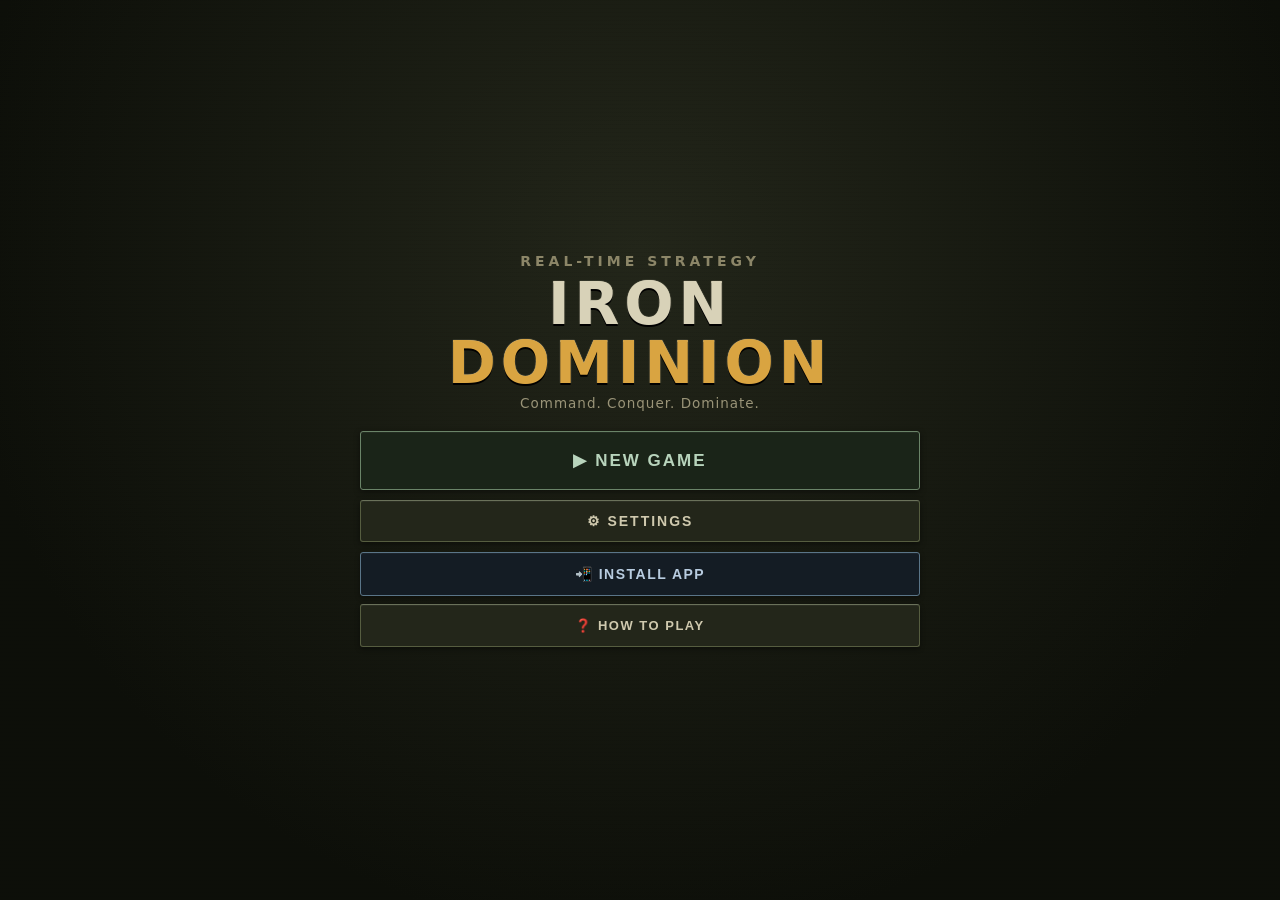
==== commit 84fce321: "Lobby: tap team button opens direct A/B/C/D team picker (standalone shim)" ====
--- a/iron-dominion/index.html
+++ b/iron-dominion/index.html
@@ -45,5 +45,6 @@
 <script src="js/campaign.js"></script>
 <script src="js/ui.js"></script>
 <script src="js/main.js"></script>
+<script src="js/lobby-teampicker.js"></script>
 </body>
 </html>
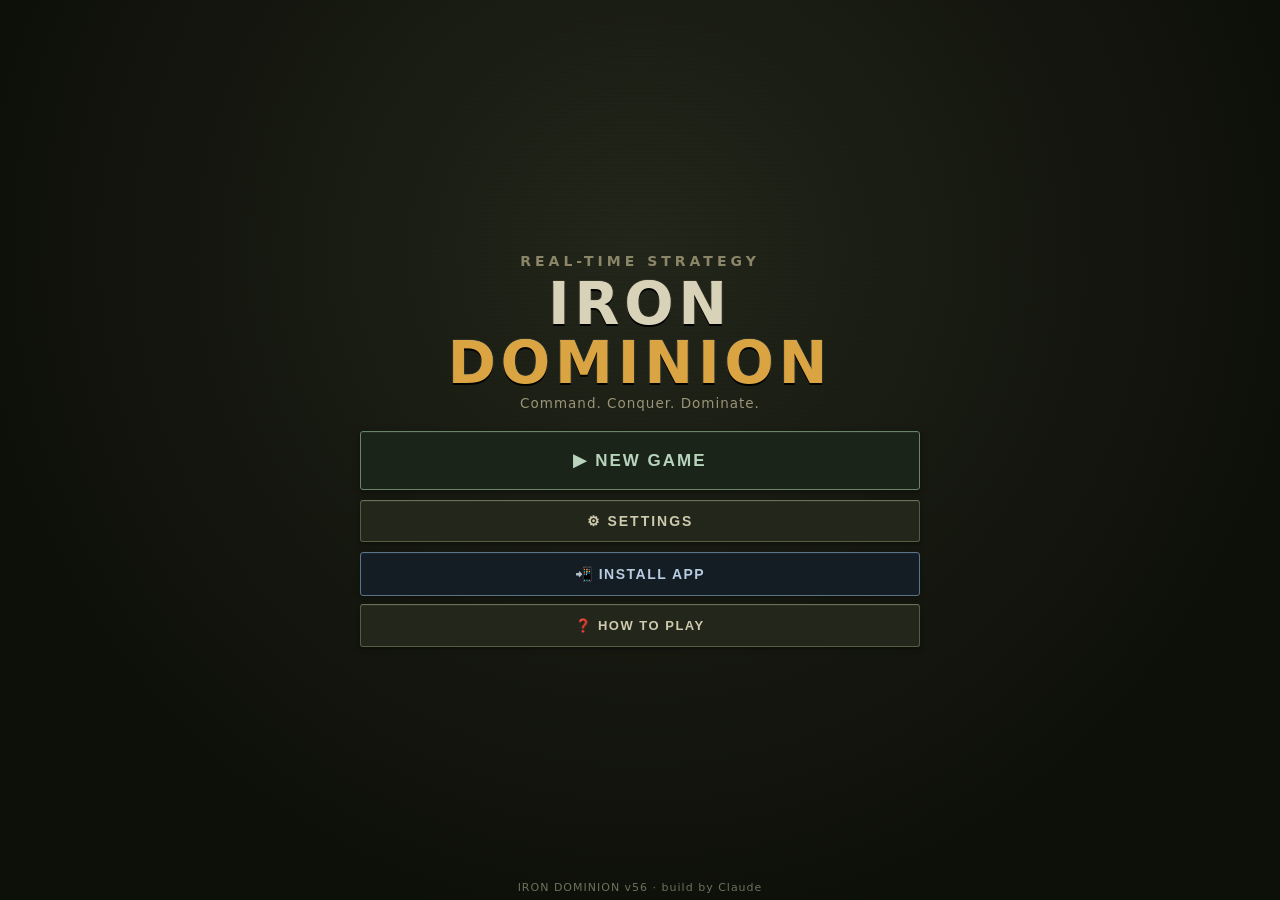
==== commit 55e7aa7c: "Version badge: GAME_VERSION single source (js/version.js) shown on main menu, drives SW cache name; " ====
--- a/iron-dominion/index.html
+++ b/iron-dominion/index.html
@@ -18,6 +18,7 @@
 <div id="topbar">
   <span id="money">$0</span>
   <span id="power">⚡ 0/0</span>
+  <span id="trucks" style="display:none;font-size:12px;opacity:.85"></span>
   <button id="rankBtn" class="ibtn">⭐1</button>
   <button id="speedBtn" class="ibtn" style="margin-left:auto;min-width:32px">1×</button>
   <button id="muteBtn" class="ibtn">🔊</button>
@@ -32,6 +33,7 @@
 <div id="toasts"></div>
 <div id="overlay"></div>
 <script>if('serviceWorker' in navigator)navigator.serviceWorker.register('sw.js')</script>
+<script src="js/version.js"></script>
 <script src="js/audio.js"></script>
 <script src="js/config.js"></script>
 <script src="js/state.js"></script>
@@ -41,7 +43,14 @@
 <script src="js/buildings.js"></script>
 <script src="js/projectiles.js"></script>
 <script src="js/ai.js"></script>
-<script src="js/render.js"></script>
+<script src="js/render.part1.js"></script>
+<script src="js/render.part2.js"></script>
+<script src="js/render.part3.js"></script>
+<script src="js/render.part4.js"></script>
+<script src="js/render.part5.js"></script>
+<script src="js/render.part6.js"></script>
+<script src="js/render.part7.js"></script>
+<script src="js/render.part8.js"></script>
 <script src="js/campaign.js"></script>
 <script src="js/ui.js"></script>
 <script src="js/main.js"></script>
